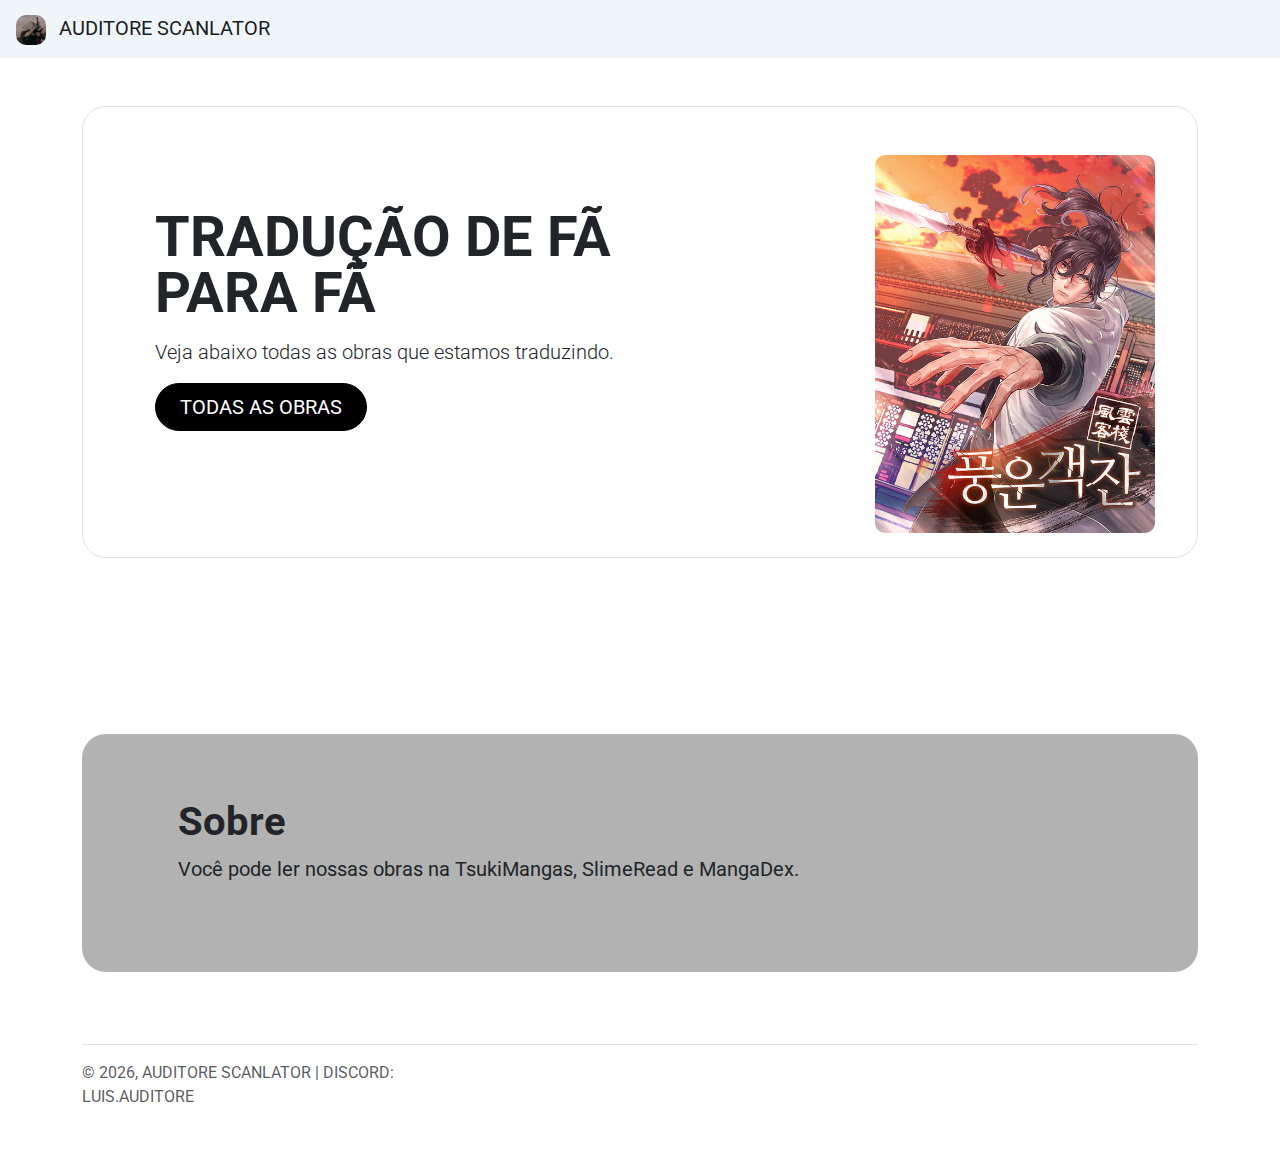
==== index.htm @ f9fa3fda "Update index.htm" ====
<!DOCTYPE html>
<html lang="pt-br">
<head>
    <meta charset="utf-8">
    <meta name="viewport" content="width=device-width, initial-scale=1">
    <title>AUDITORE SCANLATOR</title>
    <meta name="description" content="Comics em português!">
    <meta name="keywords" content="auditore scans, auditore scanlator, auditorescans, ler manga online, scanlator">
    <meta name="google-site-verification" content="93kb7WZgs5YW4gg26bzuDnDe165jxgqNlnVOR1VwDUM"/>
    <meta name="theme-color" content="#D3E3FF">
    <link rel="apple-touch-icon" sizes="180x180" href="apple-touch-icon.png">
    <link rel="icon" type="image/png" sizes="32x32" href="logo.jpg">
    <link rel="icon" type="image/png" sizes="16x16" href="logo.jpg">
    <link rel="manifest" href="site.webmanifest">
    <link href="css/bootstrap.css" rel="stylesheet">
    <style>
        .bi {
            vertical-align: -.125em;
            opacity: 0.75;
            width: 24px;
            height: 24px;
        }
    </style>
</head>
<body>
<nav id="navbar_main" class="navbar bg-light px-3 sticky-md-top">
	<span class="navbar-brand">
		<img src="img/logo.jpg" alt="kotatsu icon" width="30" class="d-inline-block">
		<style type="text/css">
	img{border-radius: 10px;}
	</style>
		<span class="ms-2 mt-1">AUDITORE SCANLATOR</span>
	</span>
    
</nav>
<div data-bs-spy="scroll" data-bs-target="#navbar_main" data-bs-root-margin="0px 0px -40%"
     data-bs-smooth-scroll="true" class="container" tabindex="0">
    <section id="section_android"
             class="row p-3 p-md-4 pb-0 pe-lg-0 pt-lg-5 align-items-center m-1 mt-3 m-md-0 mt-md-5 rounded-4 border">
        <div class="col-lg-7 p-3 p-lg-5 pt-lg-3">
            <h1 class="display-4 fw-bold lh-1">TRADUÇÃO DE FÃ PARA FÃ</h1>
            <p class="lead mt-3"> Veja abaixo todas as obras que estamos traduzindo.</p>
            
            <div class="d-grid gap-2 d-md-flex justify-content-md-start mb-4 mb-lg-3 mt-3">
                <button type="button" class="btn btn-primary btn-lg px-4 me-md-2  "
                
               style="background-color:black; border-color:black"
                        data-bs-toggle="modal" data-bs-target="#modal_android">TODAS AS OBRAS
                </button>
                
            </div>
        </div>
        <div class="col-lg-4 offset-lg-1 p-0 overflow-hidden" align="center">
            <div id="carousel_phone" class="carousel slide carousel-fade" data-bs-ride="carousel"
                 data-bs-interval="4000">
                <div class="carousel-inner" style="width: 280px;">
                    <div class="carousel-item active">
                        <img class="d-block w-100" src="img/demonic.png" alt="kotatsu android screenshot">
                    </div>
                    <div class="carousel-item">
                        <img class="d-block w-100" src="img/moon.png" alt="kotatsu android
                        screenshot">
                    </div>
                    <div class="carousel-item">
                        <img class="d-block w-100" src="img/info.png" alt="kotatsu android screenshot">
                    </div>
                    <div class="carousel-item">
                        <img class="d-block w-100" src="img/slime.webp" alt="kotatsu android screenshot">
                    </div>
                    <div class="carousel-item">
                        <img class="d-block w-100" src="img/sasin.png" alt="kotatsu android screenshot">
                    </div>
                </div>
            </div>
        </div>
    </section>
    <section id="section_desktop">
        <div class="px-4 pt-5 my-5 text-md-center">
            <div class="position-relative d-inline-block">
                
        </div>
    </section>
    <section id="section_lib" class="pb-3 pb-md-5 pt-2">
        <div class="rounded-4 bg-info bg-opacity-30 px-2 px-md-5 py-3">
            <div class="p-3 p-md-5">
                <h2 class="display-6 fw-bold">Sobre</h2>
                <div class="">
                    <p class="fs-5 mb-4">
			Você pode ler nossas obras na TsukiMangas, SlimeRead e MangaDex.
                    </p>
                    <div class="d-grid gap-2 d-sm-flex justify-content-evenly justify-content-md-end">
                        
                    </div>
                </div>
            </div>
        </div>
    </section>
    <footer class="d-flex flex-wrap justify-content-between align-items-center py-3 my-4 border-top">
        <div class="col-md-4 d-flex align-items-center">
            <span class="mb-3 mb-md-0 text-muted">&copy; <script>document.write(new Date().getFullYear())</script>, AUDITORE SCANLATOR | DISCORD: LUIS.AUDITORE</span>
        </div>

        
            </li>
            
            </li>
            
            </li>
        </ul>
    </footer>
</div>
<div class="modal fade" id="modal_android" tabindex="-1" aria-labelledby="exampleModalLabel" aria-hidden="true">
    <div class="modal-dialog modal-lg modal-dialog-centered">
        <div class="modal-content">
            <div class="modal-header">
                <h3 class="modal-title">TODAS AS OBRAS</h3>
            </div>
            <div class="modal-body py-0">
                <div class="card mb-3">
                    <div class="row row-cols-2 g-0">
                        <div class="col-auto p-3">
                            <img src="img/github.png" class="rounded-start" alt="github logo" width="128">
                        </div>
                        <div class="col">
                            <div class="card-body">
                                <h5 class="card-title">Estalagem dos Ventos e Nuvens</h5>
                                <p class="card-text">Jang Kirin, um general após anos de guerra, segue o conselho de viver uma vida normal como estalajadeiro em Hangzhou, mas descobre que isso é mais difícil do que a batalha que deixou para trás.</p>
                                <a class="btn btn-info" href="https://tsuki-mangas.com/obra/11000/estalagem-dos-ventos-e-nuvens"
                                   target="_blank">LER OBRA</a>
                            </div>
                        </div>
                    </div>
                </div>
                <div class="card mb-3">
                    <div class="row row-cols-2 g-0">
                        <div class="col-auto p-3">
                            <img src="img/fdroid.png" class="rounded-start" alt="f-droid logo" width="128">                            
                        </div>
                        <div class="col">
                            <div class="card-body">
                                <h5 class="card-title">O garoto suspeito é um dos dez melhores mestres do mundo</h5>
                                <p class="card-text">Jin Murip, determinado a restaurar a glória de madorim, destaca-se como um cativante adolescente especialista em artes marciais.</p>
                                <a class="btn btn-info" href="https://tsuki-mangas.com/obra/10999/o-garoto-suspeito-e-um-dos-dez-melhores-mestres-do-mundo"
                                   target="_blank">LER OBRA</a>
                            </div>
                        </div>
                    </div>                    
                </div>
                
                <div class="card mb-3">
                    <div class="row row-cols-2 g-0">
                        <div class="col-auto p-3">
                            <img src="img/info.png" class="rounded-start" alt="f-droid logo" width="128">                            
                        </div>
                        <div class="col">
                            <div class="card-body">
                                <h5 class="card-title">Informante</h5>
                                <p class="card-text">Em Chetamja, Sejong possui uma arma secreta, 'Gwiyoung', conhecida como a Sombra do Fantasma. Desde a infância, ele vagueia pelo campo de batalha e, buscando vingança, decide tornar-se informante nas primeiras forças especiais do país.</p>
                                <a class="btn btn-info" href="https://tsuki-mangas.com/obra/11013/informante"
                                   target="_blank">LER OBRA</a>
                            </div>
                </div>
                </div>
                </div>
                
                <div class="card mb-3">
                    <div class="row row-cols-2 g-0">
                        <div class="col-auto p-3">
                            <img src="img/slime.webp" class="rounded-start" alt="f-droid logo" width="128">                            
                        </div>
                        <div class="col">
                            <div class="card-body">
                                <h5 class="card-title">Batalha de Slime</h5>
                                <p class="card-text">Pós-guerra nuclear, a Terra à beira da extinção; a Empresa Titã restaura usando slimes, buscando criar um buraco negro fundindo slimes e crianças para gerar um deus. Enredo centraliza na luta entre Noah e Ark.</p>
                                <a class="btn btn-info" href="https://tsuki-mangas.com/obra/10998/batalha-de-slime"
                                   target="_blank">LER OBRA</a>
                            </div>
                            </div>
                            </div>
                            </div>
                           <div class="card mb-3">
                    <div class="row row-cols-2 g-0">
                        <div class="col-auto p-3">
                            <img src="img/sasin.png" class="rounded-start" alt="f-droid logo" width="128">                            
                        </div>
                        <div class="col">
                            <div class="card-body">
                                <h5 class="card-title">Shashin</h5>
                                <p class="card-text">Jongli Chu, da Seita Celestial da Morte, foge para vingar seu irmão, buscando ajuda da Agência da Alma da Morte. Arrastado para a confusão da Obliteração, ele se torna o Deus da Morte para escapar das regras das seitas ortodoxas e encontrar liberdade.</p>
                                <a class="btn btn-info" href="https://tsuki-mangas.com/obra/10998/batalha-de-slime"
                                   target="_blank">LER OBRA</a>
                            </div> 
                            
                            
                </div>
                </div>
                </div>
                
                <div class="text-muted">
                    SITE DE LEITURA: TSUKI MANGÁS
                </div>
            </div>
            <div class="modal-footer">
                <button type="button" class="btn btn-link fw-bold text-info" data-bs-dismiss="modal">Fechar</button>
            </div>
        </div>
    </div>
</div>


<script src="js/bootstrap.bundle.min.js"></script>
</body>
</html>
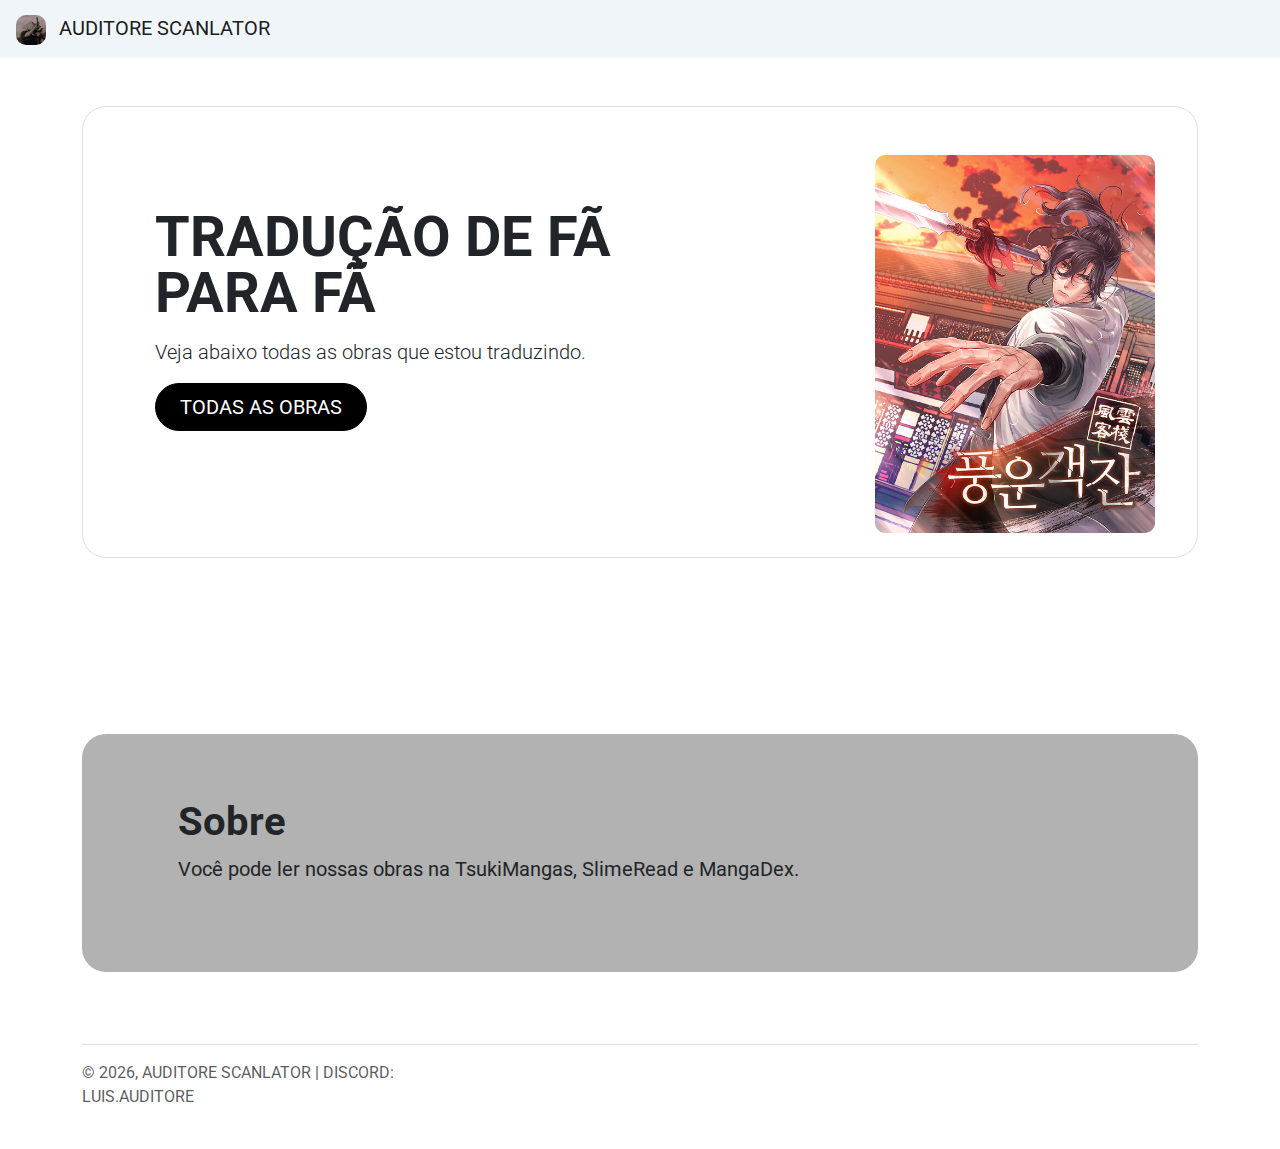
==== commit 061b0fd7: "Update index.htm" ====
--- a/index.htm
+++ b/index.htm
@@ -39,7 +39,7 @@
              class="row p-3 p-md-4 pb-0 pe-lg-0 pt-lg-5 align-items-center m-1 mt-3 m-md-0 mt-md-5 rounded-4 border">
         <div class="col-lg-7 p-3 p-lg-5 pt-lg-3">
             <h1 class="display-4 fw-bold lh-1">TRADUÇÃO DE FÃ PARA FÃ</h1>
-            <p class="lead mt-3"> Veja abaixo todas as obras que estamos traduzindo.</p>
+            <p class="lead mt-3"> Veja abaixo todas as obras que estou traduzindo.</p>
             
             <div class="d-grid gap-2 d-md-flex justify-content-md-start mb-4 mb-lg-3 mt-3">
                 <button type="button" class="btn btn-primary btn-lg px-4 me-md-2  "
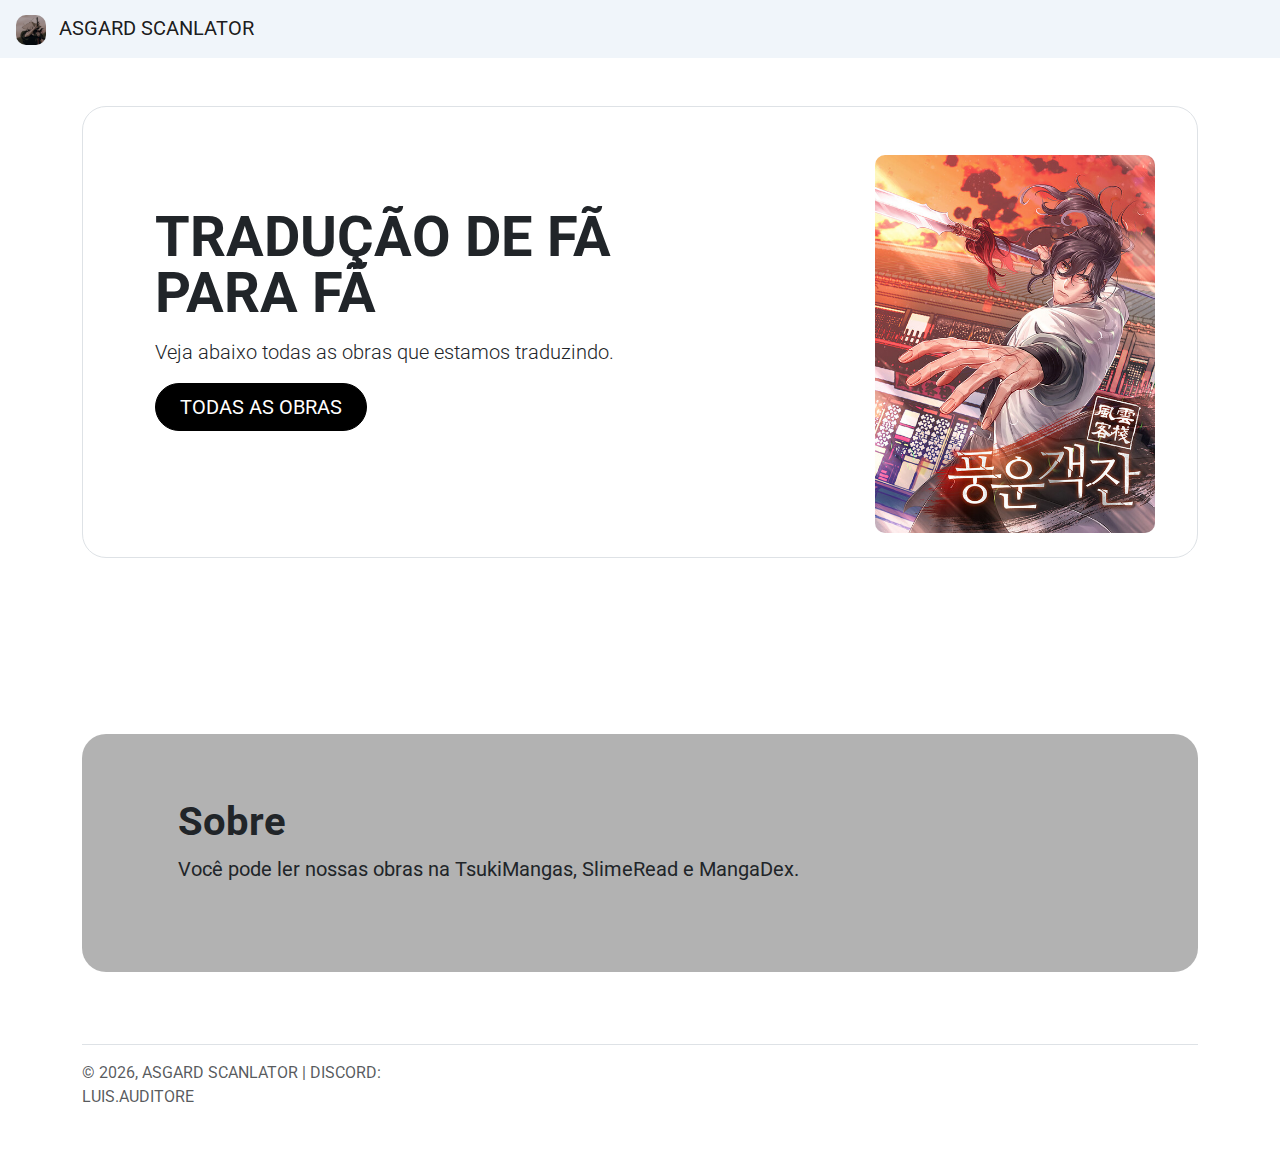
==== commit 7a18d528: "Update index.htm" ====
--- a/index.htm
+++ b/index.htm
@@ -3,7 +3,7 @@
 <head>
     <meta charset="utf-8">
     <meta name="viewport" content="width=device-width, initial-scale=1">
-    <title>AUDITORE SCANLATOR</title>
+    <title>ASGARD SCANLATOR</title>
     <meta name="description" content="Comics em português!">
     <meta name="keywords" content="auditore scans, auditore scanlator, auditorescans, ler manga online, scanlator">
     <meta name="google-site-verification" content="93kb7WZgs5YW4gg26bzuDnDe165jxgqNlnVOR1VwDUM"/>
@@ -29,7 +29,7 @@
 		<style type="text/css">
 	img{border-radius: 10px;}
 	</style>
-		<span class="ms-2 mt-1">AUDITORE SCANLATOR</span>
+		<span class="ms-2 mt-1">ASGARD SCANLATOR</span>
 	</span>
     
 </nav>
@@ -39,7 +39,7 @@
              class="row p-3 p-md-4 pb-0 pe-lg-0 pt-lg-5 align-items-center m-1 mt-3 m-md-0 mt-md-5 rounded-4 border">
         <div class="col-lg-7 p-3 p-lg-5 pt-lg-3">
             <h1 class="display-4 fw-bold lh-1">TRADUÇÃO DE FÃ PARA FÃ</h1>
-            <p class="lead mt-3"> Veja abaixo todas as obras que estou traduzindo.</p>
+            <p class="lead mt-3"> Veja abaixo todas as obras que estamos traduzindo.</p>
             
             <div class="d-grid gap-2 d-md-flex justify-content-md-start mb-4 mb-lg-3 mt-3">
                 <button type="button" class="btn btn-primary btn-lg px-4 me-md-2  "
@@ -97,7 +97,7 @@
     </section>
     <footer class="d-flex flex-wrap justify-content-between align-items-center py-3 my-4 border-top">
         <div class="col-md-4 d-flex align-items-center">
-            <span class="mb-3 mb-md-0 text-muted">&copy; <script>document.write(new Date().getFullYear())</script>, AUDITORE SCANLATOR | DISCORD: LUIS.AUDITORE</span>
+            <span class="mb-3 mb-md-0 text-muted">&copy; <script>document.write(new Date().getFullYear())</script>, ASGARD SCANLATOR | DISCORD: LUIS.AUDITORE</span>
         </div>
 
         
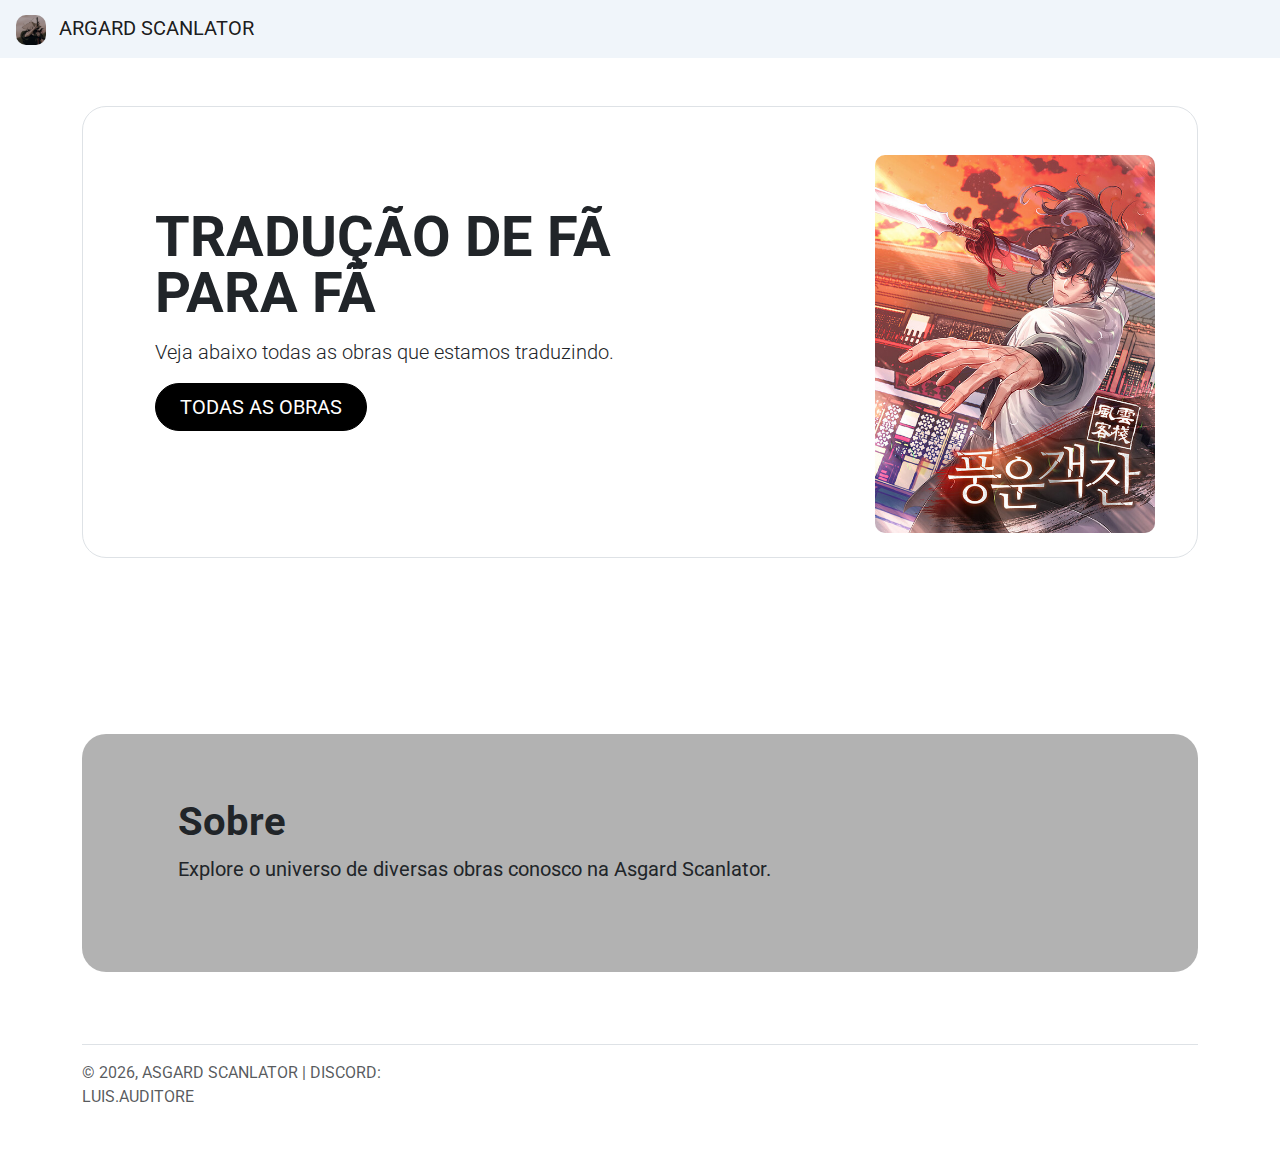
==== commit a4ae0cdc: "Add files via upload" ====
--- a/index.htm
+++ b/index.htm
@@ -5,7 +5,7 @@
     <meta name="viewport" content="width=device-width, initial-scale=1">
     <title>ASGARD SCANLATOR</title>
     <meta name="description" content="Comics em português!">
-    <meta name="keywords" content="auditore scans, auditore scanlator, auditorescans, ler manga online, scanlator">
+    <meta name="keywords" content="asgard scans, asgardscanlator, asgardscans, ler manga online, scanlator">
     <meta name="google-site-verification" content="93kb7WZgs5YW4gg26bzuDnDe165jxgqNlnVOR1VwDUM"/>
     <meta name="theme-color" content="#D3E3FF">
     <link rel="apple-touch-icon" sizes="180x180" href="apple-touch-icon.png">
@@ -27,9 +27,9 @@
 	<span class="navbar-brand">
 		<img src="img/logo.jpg" alt="kotatsu icon" width="30" class="d-inline-block">
 		<style type="text/css">
-	img{border-radius: 10px;}
+	img{border-radius: 10px;
 	</style>
-		<span class="ms-2 mt-1">ASGARD SCANLATOR</span>
+		<span class="ms-2 mt-1">ARGARD SCANLATOR</span>
 	</span>
     
 </nav>
@@ -83,10 +83,10 @@
     <section id="section_lib" class="pb-3 pb-md-5 pt-2">
         <div class="rounded-4 bg-info bg-opacity-30 px-2 px-md-5 py-3">
             <div class="p-3 p-md-5">
-                <h2 class="display-6 fw-bold">Sobre</h2>
+                <h2 class="display-6 fw-bold">Sobre </h2>
                 <div class="">
                     <p class="fs-5 mb-4">
-			Você pode ler nossas obras na TsukiMangas, SlimeRead e MangaDex.
+Explore o universo de diversas obras conosco na Asgard Scanlator.
                     </p>
                     <div class="d-grid gap-2 d-sm-flex justify-content-evenly justify-content-md-end">
                         
@@ -191,6 +191,21 @@
                                    target="_blank">LER OBRA</a>
                             </div> 
                             
+                         </div>
+                            </div>
+                            </div>
+                           <div class="card mb-3">
+                    <div class="row row-cols-2 g-0">
+                        <div class="col-auto p-3">
+                            <img src="img/lessan.png" class="rounded-start" alt="f-droid logo" width="128">                            
+                        </div>
+                        <div class="col">
+                            <div class="card-body">
+                                <h5 class="card-title">LESSA</h5>
+                                <p class="card-text">Um dia, as pessoas começam a se transformar em demônios. Os ataques que continuam todas as noites. Um homem que procura sua irmã. Nesse caos, um deus abre os olhos!</p>
+                                <a class="btn btn-info" href="https://tsuki-mangas.com/obra/10998/batalha-de-slime"
+                                   target="_blank">LER OBRA</a>
+                            </div>    
                             
                 </div>
                 </div>
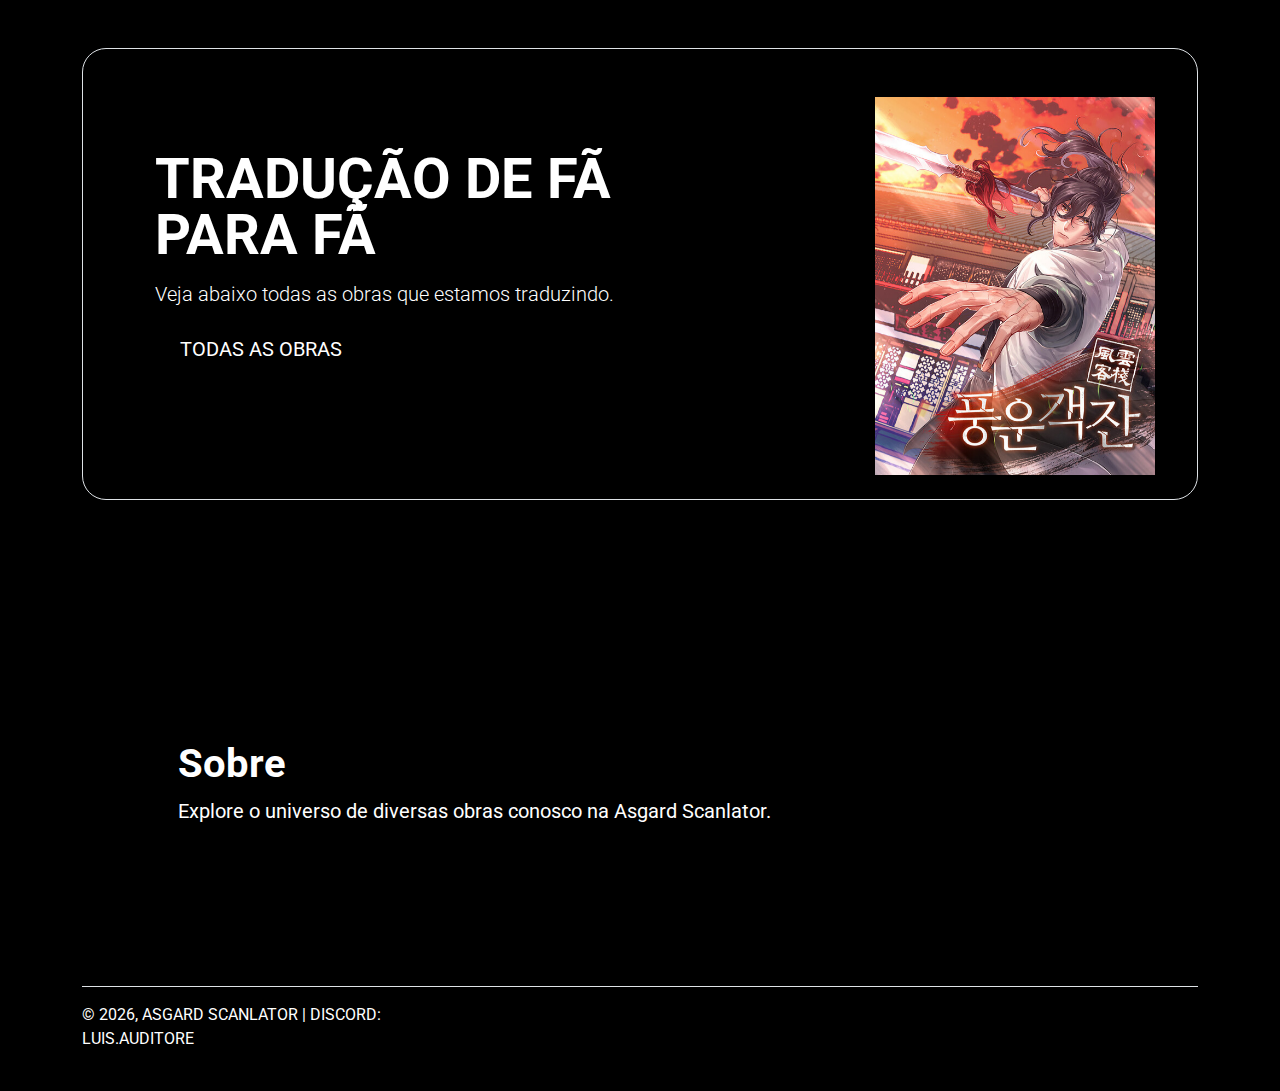
==== commit e6ba04d4: "Update index.htm" ====
--- a/index.htm
+++ b/index.htm
@@ -23,16 +23,6 @@
     </style>
 </head>
 <body>
-<nav id="navbar_main" class="navbar bg-light px-3 sticky-md-top">
-	<span class="navbar-brand">
-		<img src="img/logo.jpg" alt="kotatsu icon" width="30" class="d-inline-block">
-		<style type="text/css">
-	img{border-radius: 10px;
-	</style>
-		<span class="ms-2 mt-1">ARGARD SCANLATOR</span>
-	</span>
-    
-</nav>
 <div data-bs-spy="scroll" data-bs-target="#navbar_main" data-bs-root-margin="0px 0px -40%"
      data-bs-smooth-scroll="true" class="container" tabindex="0">
     <section id="section_android"
@@ -97,7 +87,7 @@
     </section>
     <footer class="d-flex flex-wrap justify-content-between align-items-center py-3 my-4 border-top">
         <div class="col-md-4 d-flex align-items-center">
-            <span class="mb-3 mb-md-0 text-muted">&copy; <script>document.write(new Date().getFullYear())</script>, ASGARD SCANLATOR | DISCORD: LUIS.AUDITORE</span>
+            <span class="mb-3 mb-md-0 text-light">&copy; <script>document.write(new Date().getFullYear())</script>, ASGARD SCANLATOR | DISCORD: LUIS.AUDITORE</span>
         </div>
 
         
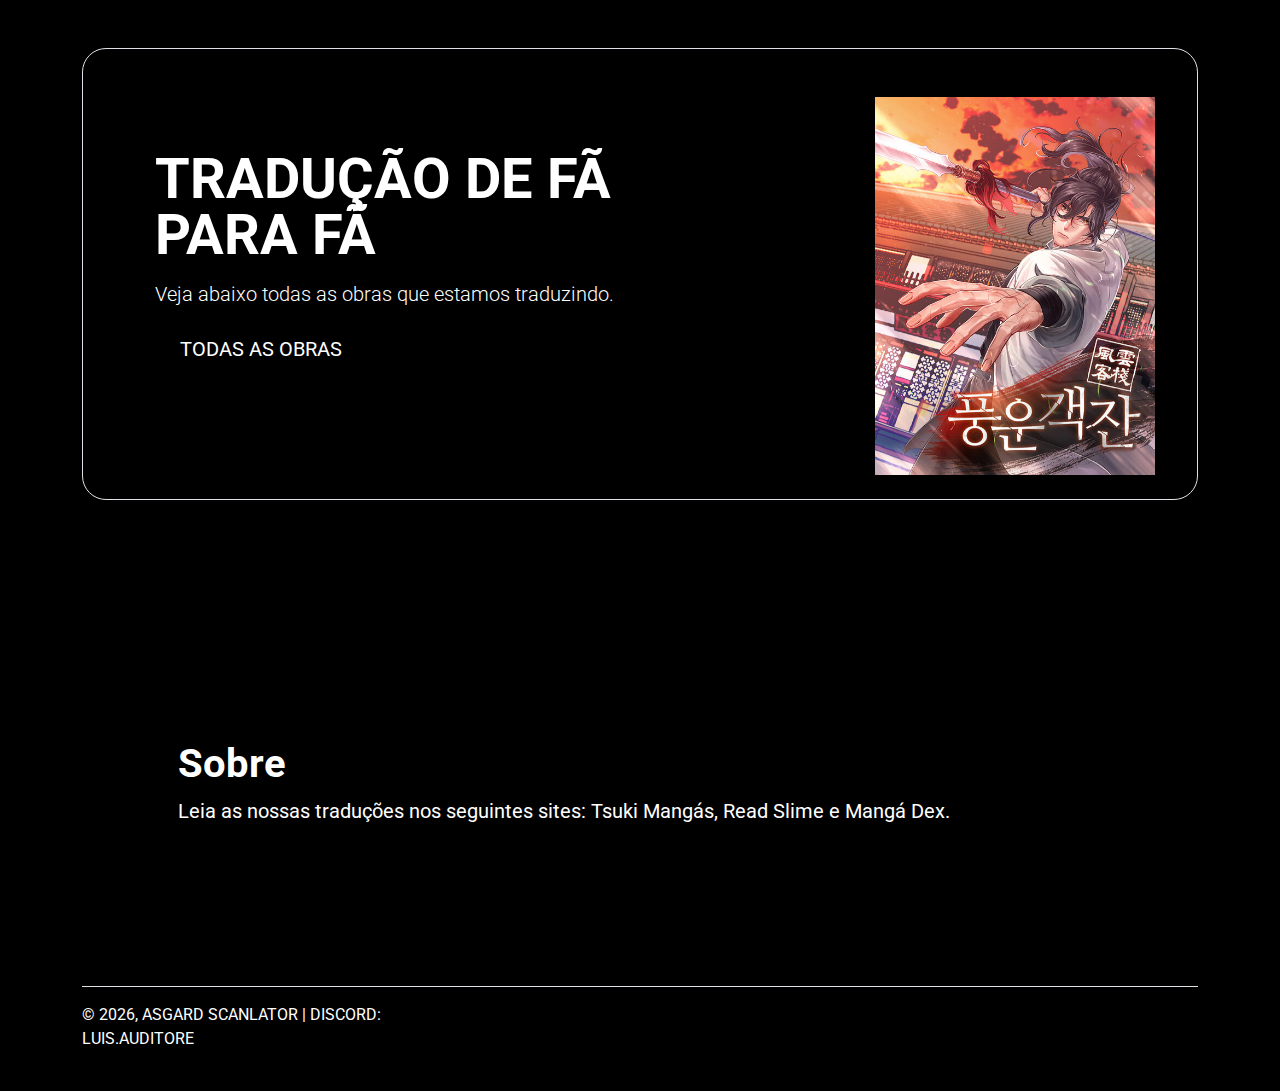
==== commit 96f35c0a: "Update index.htm" ====
--- a/index.htm
+++ b/index.htm
@@ -76,7 +76,7 @@
                 <h2 class="display-6 fw-bold">Sobre </h2>
                 <div class="">
                     <p class="fs-5 mb-4">
-Explore o universo de diversas obras conosco na Asgard Scanlator.
+Leia as nossas traduções nos seguintes sites: Tsuki Mangás, Read Slime e Mangá Dex.
                     </p>
                     <div class="d-grid gap-2 d-sm-flex justify-content-evenly justify-content-md-end">
                         
@@ -201,12 +201,12 @@
                 </div>
                 </div>
                 
-                <div class="text-muted">
+                <div class="text-light">
                     SITE DE LEITURA: TSUKI MANGÁS
                 </div>
             </div>
             <div class="modal-footer">
-                <button type="button" class="btn btn-link fw-bold text-info" data-bs-dismiss="modal">Fechar</button>
+                <button type="button" class="btn btn-link fw-bold text-light" data-bs-dismiss="modal">Fechar</button>
             </div>
         </div>
     </div>
